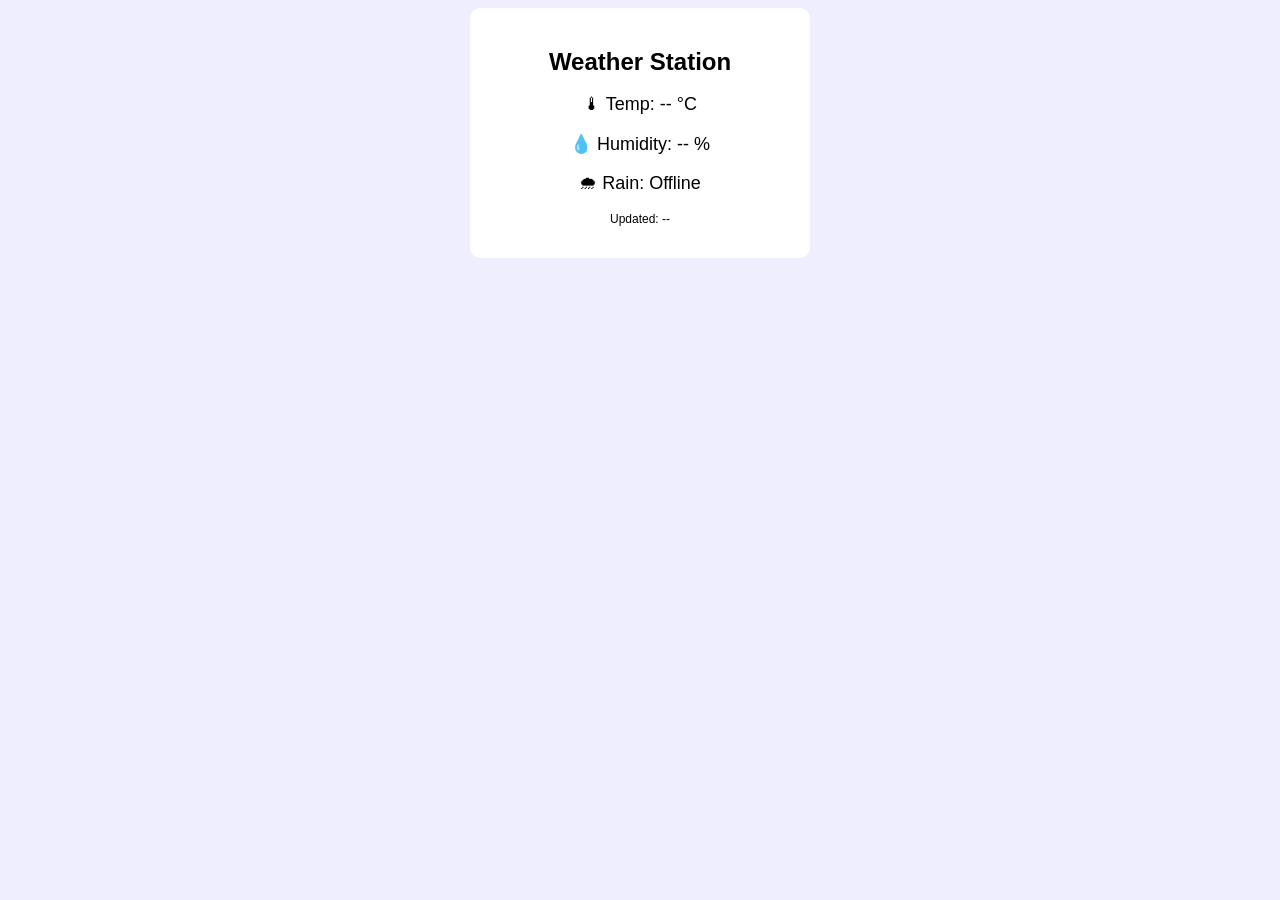
==== dashboard.html @ 72b3dd41 "Add files via upload" ====
<!DOCTYPE html>
<html>
<head>
  <title>IoT Weather Station</title>
  <style>
    body { font-family: Arial; text-align: center; background: #eef; }
    .box { background: #fff; padding: 20px; width: 300px; margin: auto; border-radius: 10px; }
    h2 { margin-bottom: 10px; }
    p { font-size: 18px; }
  </style>
</head>
<body>
  <div class="box">
    <h2>Weather Station</h2>
    <p>🌡 Temp: <span id="temp">--</span> °C</p>
    <p>💧 Humidity: <span id="hum">--</span> %</p>
    <p>🌧 Rain: <span id="rain">--</span></p>
    <p style="font-size:12px">Updated: <span id="time">--</span></p>
  </div>

  <script>
    async function loadData() {
      try {
        const res = await fetch("/api/data");
        const d = await res.json();
        document.getElementById("temp").innerText = d.temperature ?? "--";
        document.getElementById("hum").innerText = d.humidity ?? "--";
        document.getElementById("rain").innerText = d.rain ?? "--";
        document.getElementById("time").innerText = d.time ?? "--";
      } catch {
        document.getElementById("rain").innerText = "Offline";
      }
    }
    setInterval(loadData, 3000);
    loadData();
  </script>
</body>
</html>
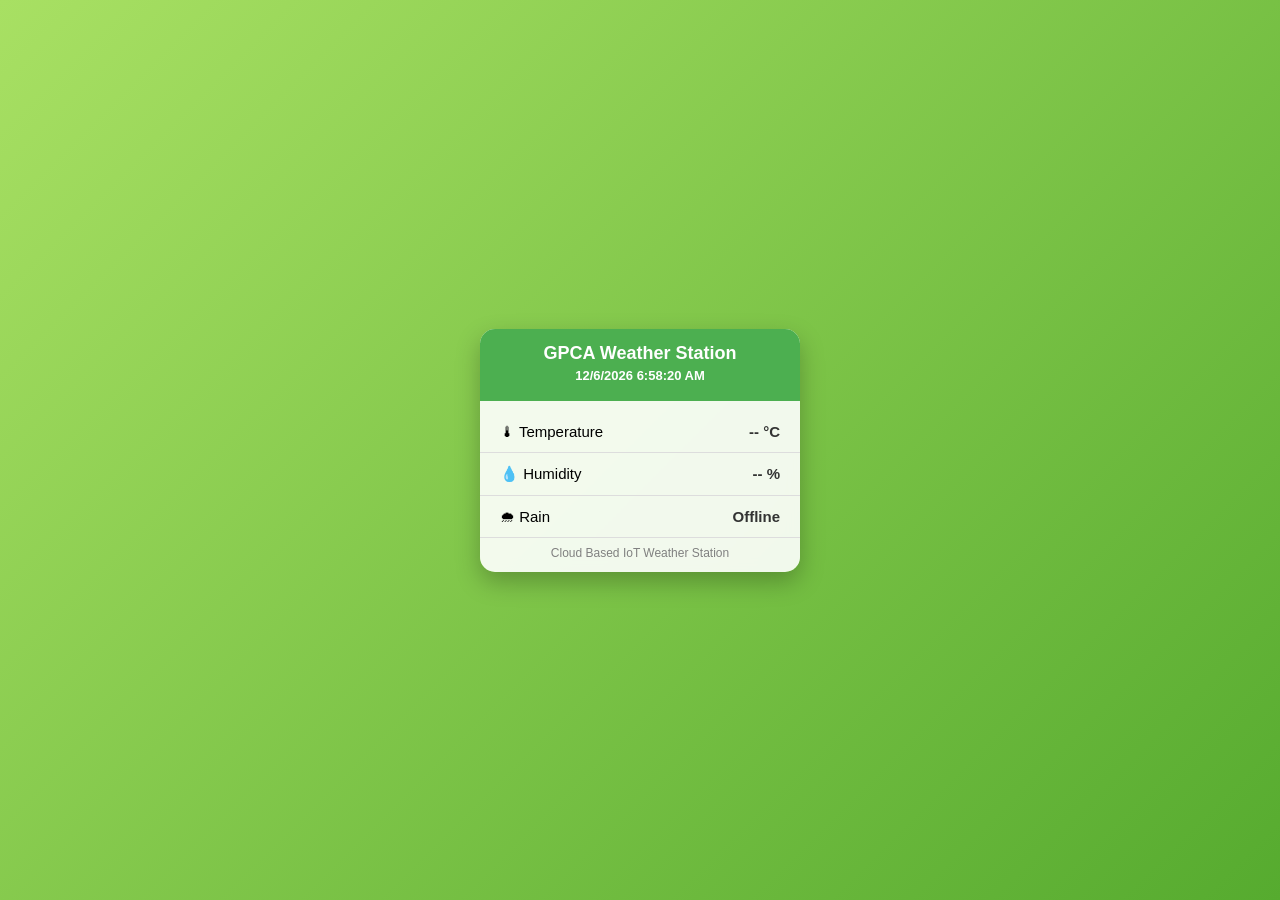
==== commit eb164f46: "Update dashboard UI" ====
--- a/dashboard.html
+++ b/dashboard.html
@@ -1,38 +1,138 @@
 <!DOCTYPE html>
-<html>
+<html lang="en">
 <head>
-  <title>IoT Weather Station</title>
+  <meta charset="UTF-8" />
+  <meta name="viewport" content="width=device-width, initial-scale=1.0" />
+  <title>GPCA Weather Station</title>
+
   <style>
-    body { font-family: Arial; text-align: center; background: #eef; }
-    .box { background: #fff; padding: 20px; width: 300px; margin: auto; border-radius: 10px; }
-    h2 { margin-bottom: 10px; }
-    p { font-size: 18px; }
+    body {
+      margin: 0;
+      padding: 0;
+      font-family: "Poppins", sans-serif;
+      height: 100vh;
+      display: flex;
+      justify-content: center;
+      align-items: center;
+      background: linear-gradient(135deg, #a8e063, #56ab2f);
+    }
+
+    .weather-box {
+      width: 320px;
+      background: rgba(255, 255, 255, 0.9);
+      border-radius: 15px;
+      box-shadow: 0 10px 25px rgba(0, 0, 0, 0.25);
+      text-align: center;
+      overflow: hidden;
+      backdrop-filter: blur(6px);
+    }
+
+    .header {
+      background: #4caf50;
+      color: #fff;
+      padding: 14px 0;
+    }
+
+    .header h1 {
+      margin: 0;
+      font-size: 18px;
+    }
+
+    .header p {
+      margin: 4px 0;
+      font-size: 13px;
+      font-weight: bold;
+    }
+
+    table {
+      width: 100%;
+      border-collapse: collapse;
+      margin-top: 10px;
+    }
+
+    td {
+      padding: 12px;
+      border-bottom: 1px solid #ddd;
+      font-size: 15px;
+    }
+
+    td:first-child {
+      text-align: left;
+      padding-left: 20px;
+    }
+
+    td:last-child {
+      text-align: right;
+      padding-right: 20px;
+      font-weight: bold;
+      color: #333;
+    }
+
+    .footer {
+      font-size: 12px;
+      color: gray;
+      padding: 8px 0 12px;
+    }
   </style>
 </head>
+
 <body>
-  <div class="box">
-    <h2>Weather Station</h2>
-    <p>🌡 Temp: <span id="temp">--</span> °C</p>
-    <p>💧 Humidity: <span id="hum">--</span> %</p>
-    <p>🌧 Rain: <span id="rain">--</span></p>
-    <p style="font-size:12px">Updated: <span id="time">--</span></p>
+  <div class="weather-box">
+    <div class="header">
+      <h1>GPCA Weather Station</h1>
+      <p id="time">Loading...</p>
+    </div>
+
+    <table>
+      <tr>
+        <td>🌡 Temperature</td>
+        <td id="temp">-- °C</td>
+      </tr>
+      <tr>
+        <td>💧 Humidity</td>
+        <td id="hum">-- %</td>
+      </tr>
+      <tr>
+        <td>🌧 Rain</td>
+        <td id="rain">--</td>
+      </tr>
+    </table>
+
+    <div class="footer">
+      Cloud Based IoT Weather Station
+    </div>
   </div>
 
   <script>
-    async function loadData() {
+    async function fetchData() {
       try {
         const res = await fetch("/api/data");
-        const d = await res.json();
-        document.getElementById("temp").innerText = d.temperature ?? "--";
-        document.getElementById("hum").innerText = d.humidity ?? "--";
-        document.getElementById("rain").innerText = d.rain ?? "--";
-        document.getElementById("time").innerText = d.time ?? "--";
-      } catch {
+        const data = await res.json();
+
+        document.getElementById("temp").innerText =
+          data.temperature !== null ? data.temperature + " °C" : "-- °C";
+
+        document.getElementById("hum").innerText =
+          data.humidity !== null ? data.humidity + " %" : "-- %";
+
+        document.getElementById("rain").innerText =
+          data.rain ?? "--";
+
+      } catch (e) {
         document.getElementById("rain").innerText = "Offline";
       }
     }
-    setInterval(loadData, 3000);
-    loadData();
+
+    function updateTime() {
+      const now = new Date();
+      document.getElementById("time").innerText =
+        now.toLocaleDateString() + " " + now.toLocaleTimeString();
+    }
+
+    setInterval(fetchData, 3000);
+    setInterval(updateTime, 1000);
+    fetchData();
+    updateTime();
   </script>
 </body>
 </html>
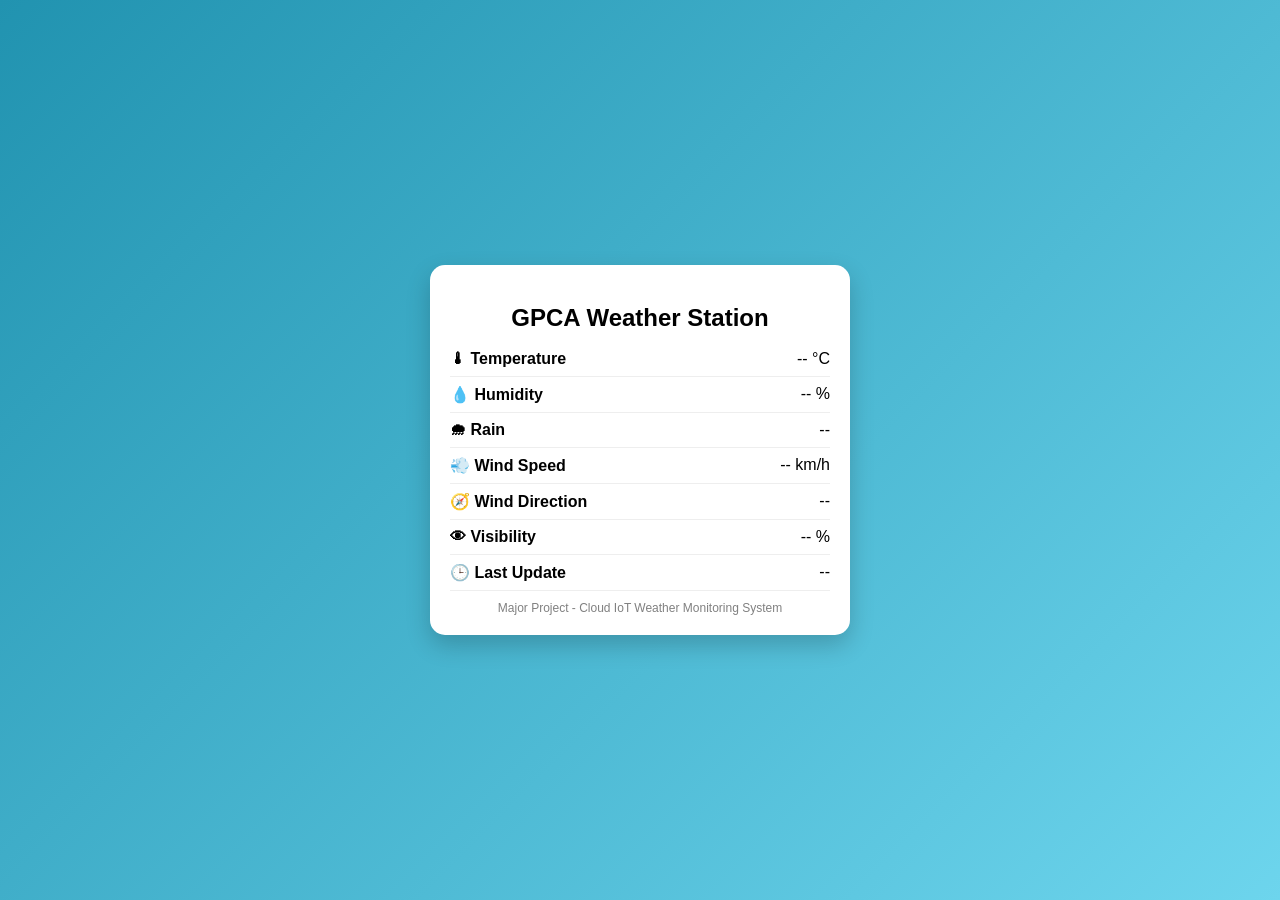
==== commit f0f5465c: "update dashboard for major" ====
--- a/dashboard.html
+++ b/dashboard.html
@@ -1,138 +1,127 @@
 <!DOCTYPE html>
 <html lang="en">
 <head>
-  <meta charset="UTF-8" />
-  <meta name="viewport" content="width=device-width, initial-scale=1.0" />
-  <title>GPCA Weather Station</title>
+  <meta charset="UTF-8">
+  <title>GPCA Major Weather Station</title>
+  <meta name="viewport" content="width=device-width, initial-scale=1.0">
 
   <style>
     body {
       margin: 0;
-      padding: 0;
-      font-family: "Poppins", sans-serif;
-      height: 100vh;
+      font-family: Arial, sans-serif;
+      background: linear-gradient(135deg, #2193b0, #6dd5ed);
       display: flex;
       justify-content: center;
       align-items: center;
-      background: linear-gradient(135deg, #a8e063, #56ab2f);
+      height: 100vh;
     }
 
-    .weather-box {
-      width: 320px;
-      background: rgba(255, 255, 255, 0.9);
+    .card {
+      background: white;
+      width: 380px;
+      padding: 20px;
       border-radius: 15px;
-      box-shadow: 0 10px 25px rgba(0, 0, 0, 0.25);
-      text-align: center;
-      overflow: hidden;
-      backdrop-filter: blur(6px);
+      box-shadow: 0 10px 25px rgba(0,0,0,0.2);
     }
 
-    .header {
-      background: #4caf50;
-      color: #fff;
-      padding: 14px 0;
+    h2 {
+      text-align: center;
+      margin-bottom: 10px;
     }
 
-    .header h1 {
-      margin: 0;
-      font-size: 18px;
+    .row {
+      display: flex;
+      justify-content: space-between;
+      padding: 8px 0;
+      border-bottom: 1px solid #eee;
     }
 
-    .header p {
-      margin: 4px 0;
-      font-size: 13px;
+    .row:last-child {
+      border-bottom: none;
+    }
+
+    .label {
       font-weight: bold;
     }
 
-    table {
-      width: 100%;
-      border-collapse: collapse;
+    .footer {
+      text-align: center;
       margin-top: 10px;
-    }
-
-    td {
-      padding: 12px;
-      border-bottom: 1px solid #ddd;
-      font-size: 15px;
-    }
-
-    td:first-child {
-      text-align: left;
-      padding-left: 20px;
-    }
-
-    td:last-child {
-      text-align: right;
-      padding-right: 20px;
-      font-weight: bold;
-      color: #333;
-    }
-
-    .footer {
       font-size: 12px;
       color: gray;
-      padding: 8px 0 12px;
     }
   </style>
 </head>
 
 <body>
-  <div class="weather-box">
-    <div class="header">
-      <h1>GPCA Weather Station</h1>
-      <p id="time">Loading...</p>
-    </div>
 
-    <table>
-      <tr>
-        <td>🌡 Temperature</td>
-        <td id="temp">-- °C</td>
-      </tr>
-      <tr>
-        <td>💧 Humidity</td>
-        <td id="hum">-- %</td>
-      </tr>
-      <tr>
-        <td>🌧 Rain</td>
-        <td id="rain">--</td>
-      </tr>
-    </table>
+<div class="card">
+  <h2>GPCA Weather Station</h2>
 
-    <div class="footer">
-      Cloud Based IoT Weather Station
-    </div>
+  <div class="row">
+    <div class="label">🌡 Temperature</div>
+    <div id="temp">-- °C</div>
   </div>
 
-  <script>
-    async function fetchData() {
-      try {
-        const res = await fetch("/api/data");
-        const data = await res.json();
+  <div class="row">
+    <div class="label">💧 Humidity</div>
+    <div id="hum">-- %</div>
+  </div>
 
-        document.getElementById("temp").innerText =
-          data.temperature !== null ? data.temperature + " °C" : "-- °C";
+  <div class="row">
+    <div class="label">🌧 Rain</div>
+    <div id="rain">--</div>
+  </div>
 
-        document.getElementById("hum").innerText =
-          data.humidity !== null ? data.humidity + " %" : "-- %";
+  <div class="row">
+    <div class="label">💨 Wind Speed</div>
+    <div id="windSpeed">-- km/h</div>
+  </div>
 
-        document.getElementById("rain").innerText =
-          data.rain ?? "--";
+  <div class="row">
+    <div class="label">🧭 Wind Direction</div>
+    <div id="windDir">--</div>
+  </div>
 
-      } catch (e) {
-        document.getElementById("rain").innerText = "Offline";
-      }
-    }
+  <div class="row">
+    <div class="label">👁 Visibility</div>
+    <div id="visibility">-- %</div>
+  </div>
 
-    function updateTime() {
-      const now = new Date();
-      document.getElementById("time").innerText =
-        now.toLocaleDateString() + " " + now.toLocaleTimeString();
-    }
+  <div class="row">
+    <div class="label">🕒 Last Update</div>
+    <div id="time">--</div>
+  </div>
 
-    setInterval(fetchData, 3000);
-    setInterval(updateTime, 1000);
-    fetchData();
-    updateTime();
-  </script>
+  <div class="footer">
+    Major Project - Cloud IoT Weather Monitoring System
+  </div>
+</div>
+
+<script>
+async function fetchData() {
+  try {
+    const res = await fetch("/api/latest");
+    const data = await res.json();
+
+    if (data.message) return;
+
+    document.getElementById("temp").innerText = data.temperature + " °C";
+    document.getElementById("hum").innerText = data.humidity + " %";
+    document.getElementById("rain").innerText = data.rain;
+    document.getElementById("windSpeed").innerText = (data.wind_speed ?? "--") + " km/h";
+    document.getElementById("windDir").innerText = data.wind_direction ?? "--";
+    document.getElementById("visibility").innerText = (data.visibility ?? "--") + " %";
+    document.getElementById("time").innerText = data.time;
+
+  } catch (err) {
+    console.log("Error fetching data");
+  }
+}
+
+setInterval(fetchData, 3000);
+fetchData();
+</script>
+
 </body>
 </html>
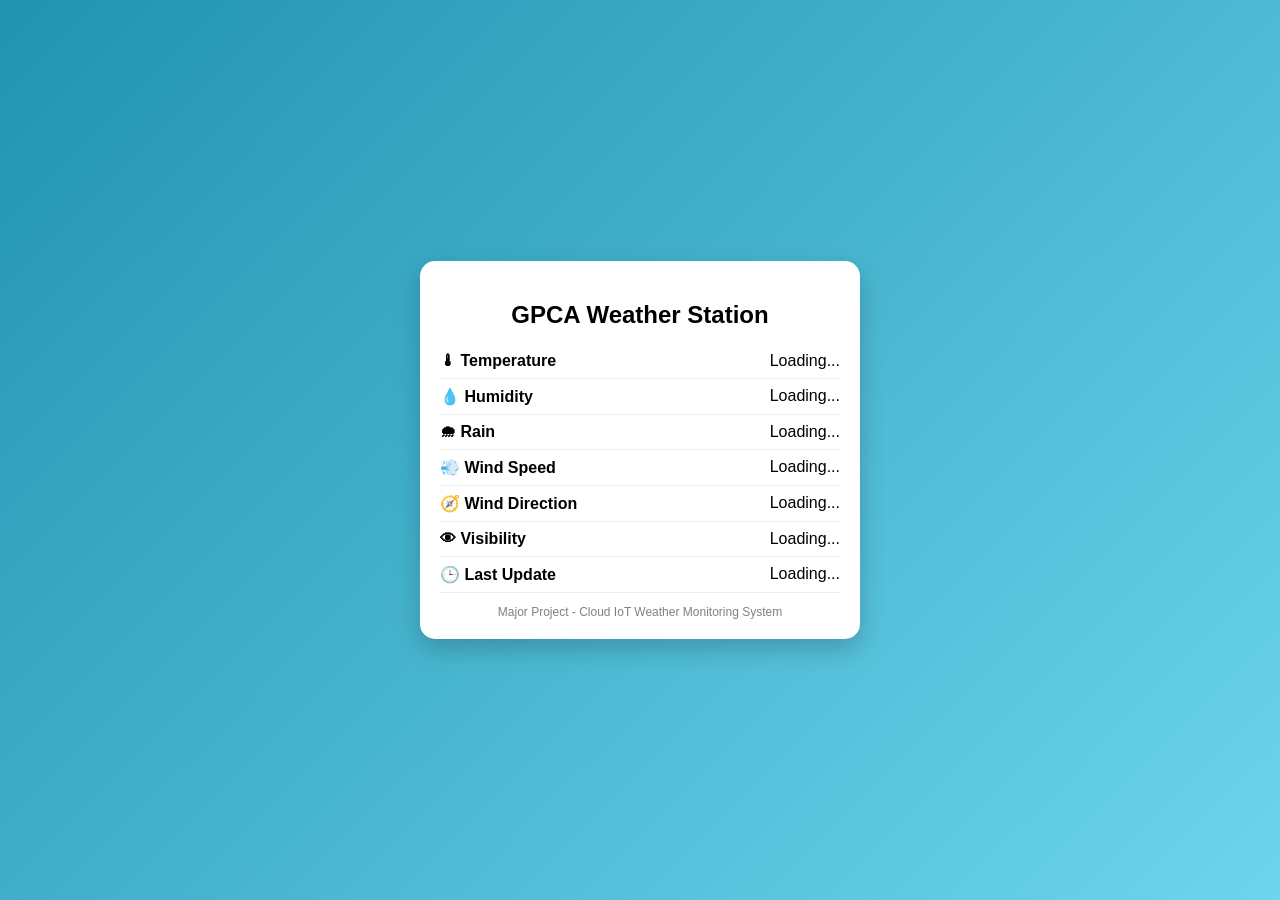
==== commit a61753c1: "Refactor dashboard layout and loading indicators Updated layout and loading text for weather data." ====
--- a/dashboard.html
+++ b/dashboard.html
@@ -1,56 +1,56 @@
 <!DOCTYPE html>
 <html lang="en">
 <head>
-  <meta charset="UTF-8">
-  <title>GPCA Major Weather Station</title>
-  <meta name="viewport" content="width=device-width, initial-scale=1.0">
+<meta charset="UTF-8">
+<meta name="viewport" content="width=device-width, initial-scale=1.0">
+<title>GPCA Major Weather Station</title>
 
-  <style>
-    body {
-      margin: 0;
-      font-family: Arial, sans-serif;
-      background: linear-gradient(135deg, #2193b0, #6dd5ed);
-      display: flex;
-      justify-content: center;
-      align-items: center;
-      height: 100vh;
-    }
+<style>
+body {
+  margin: 0;
+  font-family: Arial, sans-serif;
+  background: linear-gradient(135deg, #2193b0, #6dd5ed);
+  display: flex;
+  justify-content: center;
+  align-items: center;
+  height: 100vh;
+}
 
-    .card {
-      background: white;
-      width: 380px;
-      padding: 20px;
-      border-radius: 15px;
-      box-shadow: 0 10px 25px rgba(0,0,0,0.2);
-    }
+.card {
+  background: white;
+  width: 400px;
+  padding: 20px;
+  border-radius: 15px;
+  box-shadow: 0 10px 25px rgba(0,0,0,0.2);
+}
 
-    h2 {
-      text-align: center;
-      margin-bottom: 10px;
-    }
+h2 {
+  text-align: center;
+  margin-bottom: 15px;
+}
 
-    .row {
-      display: flex;
-      justify-content: space-between;
-      padding: 8px 0;
-      border-bottom: 1px solid #eee;
-    }
+.row {
+  display: flex;
+  justify-content: space-between;
+  padding: 8px 0;
+  border-bottom: 1px solid #eee;
+}
 
-    .row:last-child {
-      border-bottom: none;
-    }
+.row:last-child {
+  border-bottom: none;
+}
 
-    .label {
-      font-weight: bold;
-    }
+.label {
+  font-weight: bold;
+}
 
-    .footer {
-      text-align: center;
-      margin-top: 10px;
-      font-size: 12px;
-      color: gray;
-    }
-  </style>
+.footer {
+  text-align: center;
+  margin-top: 12px;
+  font-size: 12px;
+  color: gray;
+}
+</style>
 </head>
 
 <body>
@@ -58,40 +58,13 @@
 <div class="card">
   <h2>GPCA Weather Station</h2>
 
-  <div class="row">
-    <div class="label">🌡 Temperature</div>
-    <div id="temp">-- °C</div>
-  </div>
-
-  <div class="row">
-    <div class="label">💧 Humidity</div>
-    <div id="hum">-- %</div>
-  </div>
-
-  <div class="row">
-    <div class="label">🌧 Rain</div>
-    <div id="rain">--</div>
-  </div>
-
-  <div class="row">
-    <div class="label">💨 Wind Speed</div>
-    <div id="windSpeed">-- km/h</div>
-  </div>
-
-  <div class="row">
-    <div class="label">🧭 Wind Direction</div>
-    <div id="windDir">--</div>
-  </div>
-
-  <div class="row">
-    <div class="label">👁 Visibility</div>
-    <div id="visibility">-- %</div>
-  </div>
-
-  <div class="row">
-    <div class="label">🕒 Last Update</div>
-    <div id="time">--</div>
-  </div>
+  <div class="row"><div class="label">🌡 Temperature</div><div id="temp">Loading...</div></div>
+  <div class="row"><div class="label">💧 Humidity</div><div id="hum">Loading...</div></div>
+  <div class="row"><div class="label">🌧 Rain</div><div id="rain">Loading...</div></div>
+  <div class="row"><div class="label">💨 Wind Speed</div><div id="windSpeed">Loading...</div></div>
+  <div class="row"><div class="label">🧭 Wind Direction</div><div id="windDir">Loading...</div></div>
+  <div class="row"><div class="label">👁 Visibility</div><div id="visibility">Loading...</div></div>
+  <div class="row"><div class="label">🕒 Last Update</div><div id="time">Loading...</div></div>
 
   <div class="footer">
     Major Project - Cloud IoT Weather Monitoring System
@@ -101,21 +74,24 @@
 <script>
 async function fetchData() {
   try {
-    const res = await fetch("/api/latest");
-    const data = await res.json();
+    const response = await fetch("/api/latest");
+    const data = await response.json();
 
-    if (data.message) return;
+    if (data.message) {
+      document.getElementById("temp").innerText = "--";
+      return;
+    }
 
-    document.getElementById("temp").innerText = data.temperature + " °C";
-    document.getElementById("hum").innerText = data.humidity + " %";
-    document.getElementById("rain").innerText = data.rain;
+    document.getElementById("temp").innerText = (data.temperature ?? "--") + " °C";
+    document.getElementById("hum").innerText = (data.humidity ?? "--") + " %";
+    document.getElementById("rain").innerText = data.rain ?? "--";
     document.getElementById("windSpeed").innerText = (data.wind_speed ?? "--") + " km/h";
     document.getElementById("windDir").innerText = data.wind_direction ?? "--";
     document.getElementById("visibility").innerText = (data.visibility ?? "--") + " %";
-    document.getElementById("time").innerText = data.time;
+    document.getElementById("time").innerText = data.time ?? "--";
 
-  } catch (err) {
-    console.log("Error fetching data");
+  } catch (error) {
+    console.log("Fetch error:", error);
   }
 }
 
